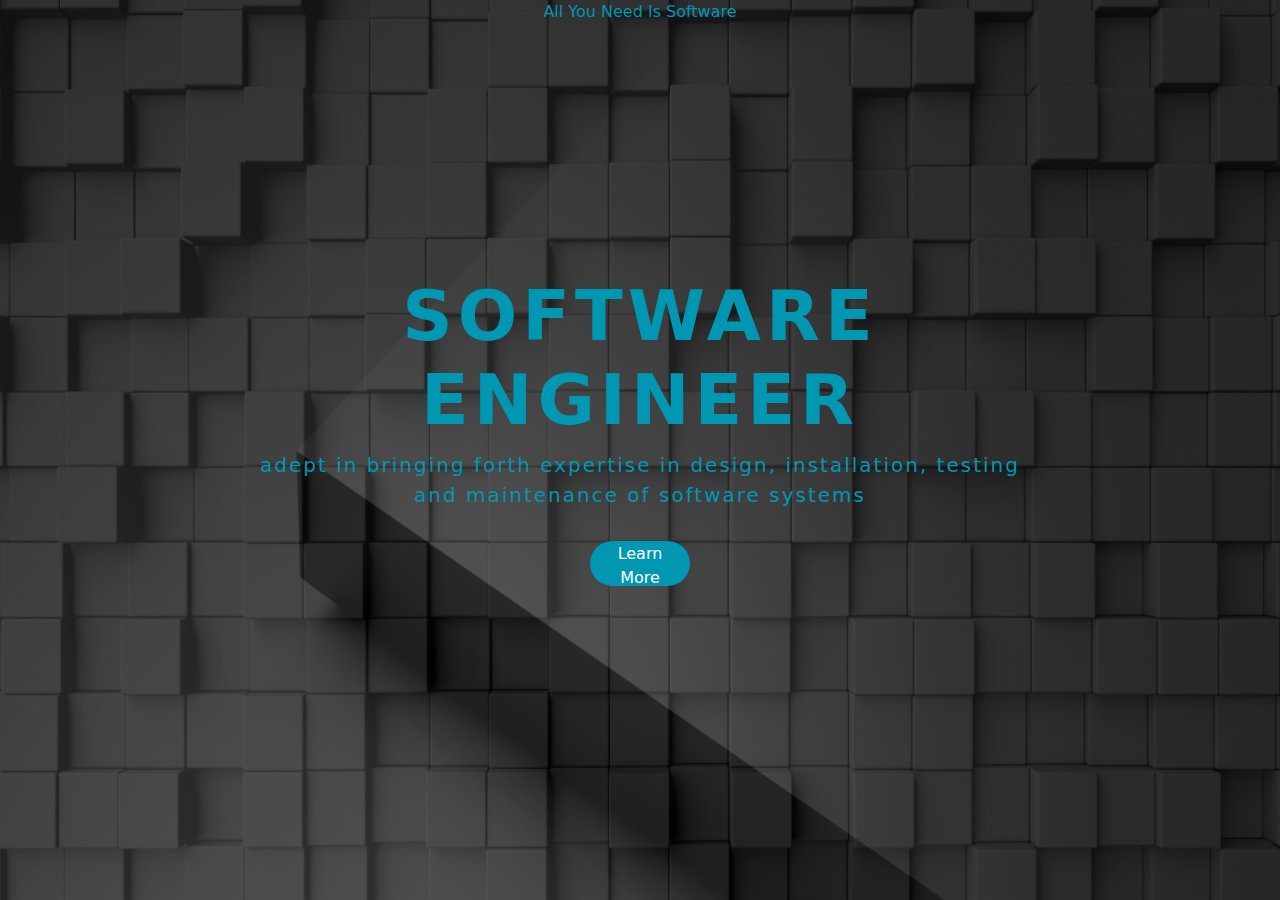
==== index.html @ 26faf968 "Add files via upload" ====
<!DOCTYPE html>
<html lang="en">
<head>
    <meta charset="UTF-8">
    <meta name="viewport" content="width=device-width, initial-scale=1.0">
    <link href="https://cdn.jsdelivr.net/npm/bootstrap@5.3.3/dist/css/bootstrap.min.css" rel="stylesheet" integrity="sha384-QWTKZyjpPEjISv5WaRU9OFeRpok6YctnYmDr5pNlyT2bRjXh0JMhjY6hW+ALEwIH" crossorigin="anonymous">
    <link rel="stylesheet" href="./style.css">
    <title>Software Engineer</title>
</head>
<body>
    <!--nav bar-->
    <section id="navbar">         

    </section>
     
    <!--header-->
    <section>
      
    <div class="background"> 
     <div> <img src="./njnjn.png" alt="" class="cover" >
      </div>      
    
     <div class="flex">
      <div class="content"><div>All You Need Is Software</div>
      <div>
        <div><h1>SOFTWARE ENGINEER</h1></div>
        <div><p>adept in bringing forth expertise in design, installation, testing and maintenance of software systems</p></div>
        <div> <a href="./about.html"><button>Learn More</button></a></div>
      </div>
      </div>
     </div>
    </div>
    </section>

    
        
    </section>
    <script src="https://cdn.jsdelivr.net/npm/bootstrap@5.3.3/dist/js/bootstrap.bundle.min.js" integrity="sha384-YvpcrYf0tY3lHB60NNkmXc5s9fDVZLESaAA55NDzOxhy9GkcIdslK1eN7N6jIeHz" crossorigin="anonymous"></script>
</body>
</html>
---- style.css ----
body{
   display: flex; 
   flex-direction: column;
   margin: 10px;
}
.header{
    position: relative;
    background-size:cover;
    
}
.background{
    display: flex;
    margin: -10px;
    flex-direction: column;
    position: relative;
    justify-content: center;
   
}
.cover{
    background-size: cover;
   width: 100%;
    height: 100vh;
   
}
.flex{
    display: flex;
    flex-direction: column;
    height: 100vh;
    width: 100%;
    align-items: center;
    gap: 40%;
    position: absolute; 
}
.content{
    display: flex;
    flex-direction: column;
    width: 60%;
    height: 100vh;
    gap: 250px;
   color: #0097B2;text-align: center;
}
button{
    background-color: #0097B2;
    color: white;
    height: 45px;
    width: 100px;
    border-radius: 25px;
    border: none;
    margin-top: 15px;
    
}
button:hover{
    opacity: 0.6;
  transition: 0.3s;
  color: white;
}
h1{
    font-weight: 700;
    letter-spacing: 5px;
   font-size: 70px;
}
p{
font-size: 20px;
letter-spacing: 2px;
}
@media(max-width:600px){
    h1{
        font-size: 60px;
        font-weight: 500px;
        letter-spacing: 2px;
    }
    p{
        font-size:18 ;
        letter-spacing:0cap;
    }

}
@media (min-width:600px) and (max-width:900px){
    
    h1{
        font-size: 60px;
        font-weight: 600px;
    }
    p{
        font-size:18 ;
        letter-spacing:0cap;
    }
}
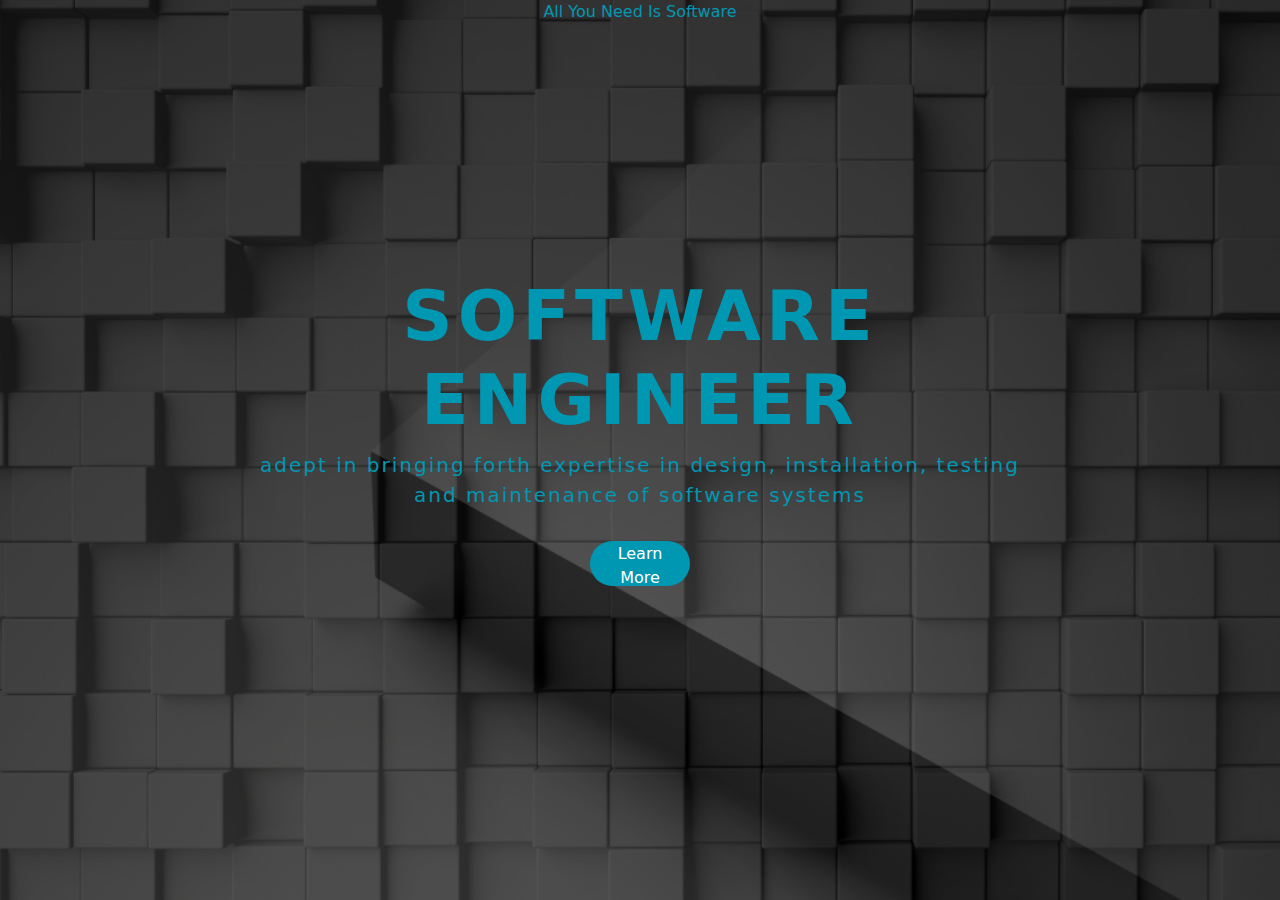
==== commit 7e9ff645: "Add files via upload" ====
--- a/index.html
+++ b/index.html
@@ -8,19 +8,12 @@
     <title>Software Engineer</title>
 </head>
 <body>
-    <!--nav bar-->
-    <section id="navbar">         
-
-    </section>
-     
-    <!--header-->
-    <section>
+  
       
     <div class="background"> 
-     <div> <img src="./njnjn.png" alt="" class="cover" >
-      </div>      
+      
     
-     <div class="flex">
+     <div class="flex">     
       <div class="content"><div>All You Need Is Software</div>
       <div>
         <div><h1>SOFTWARE ENGINEER</h1></div>
--- a/style.css
+++ b/style.css
@@ -2,25 +2,25 @@
    display: flex; 
    flex-direction: column;
    margin: 10px;
+   background-image: url(./njnjn.png);
+   background-size: cover;
 }
-.header{
-    position: relative;
-    background-size:cover;
-    
-}
+
 .background{
     display: flex;
     margin: -10px;
     flex-direction: column;
     position: relative;
     justify-content: center;
+    height: 100vh;
    
 }
-.cover{
-    background-size: cover;
+
+
+img{
    width: 100%;
+    position: relative;
     height: 100vh;
-   
 }
 .flex{
     display: flex;
@@ -29,15 +29,17 @@
     width: 100%;
     align-items: center;
     gap: 40%;
-    position: absolute; 
+    position:absolute;
 }
+
 .content{
     display: flex;
     flex-direction: column;
     width: 60%;
     height: 100vh;
     gap: 250px;
-   color: #0097B2;text-align: center;
+    color: #0097B2;text-align: center;
+    position: absolute;
 }
 button{
     background-color: #0097B2;
@@ -69,14 +71,42 @@
         font-weight: 500px;
         letter-spacing: 2px;
     }
+    .flex{
+        display: flex;
+        flex-direction: column;
+        height: 100vh;
+        width: 100%;
+        align-items: center;
+        gap:40px;
+        position:absolute;
+        
+    }
     p{
         font-size:18 ;
         letter-spacing:0cap;
     }
+    .content{
+        display: flex;
+        flex-direction: column;
+        width: 60%;
+        height: 100vh;
+        gap: 140px;
+        color: #0097B2;
+        text-align: center;
+        position: absolute;
+    }
 
 }
 @media (min-width:600px) and (max-width:900px){
-    
+    .content{
+        display: flex;
+        flex-direction: column;
+        width: 60%;
+        height: 100vh;
+        gap: 200px;
+        color: #0097B2;text-align: center;
+        position: absolute;
+    }
     h1{
         font-size: 60px;
         font-weight: 600px;
@@ -85,4 +115,9 @@
         font-size:18 ;
         letter-spacing:0cap;
     }
+}
+@media (min-height: 30px) and (max-height:500px) {
+    body{
+        background-color: blue;
+    }
 }